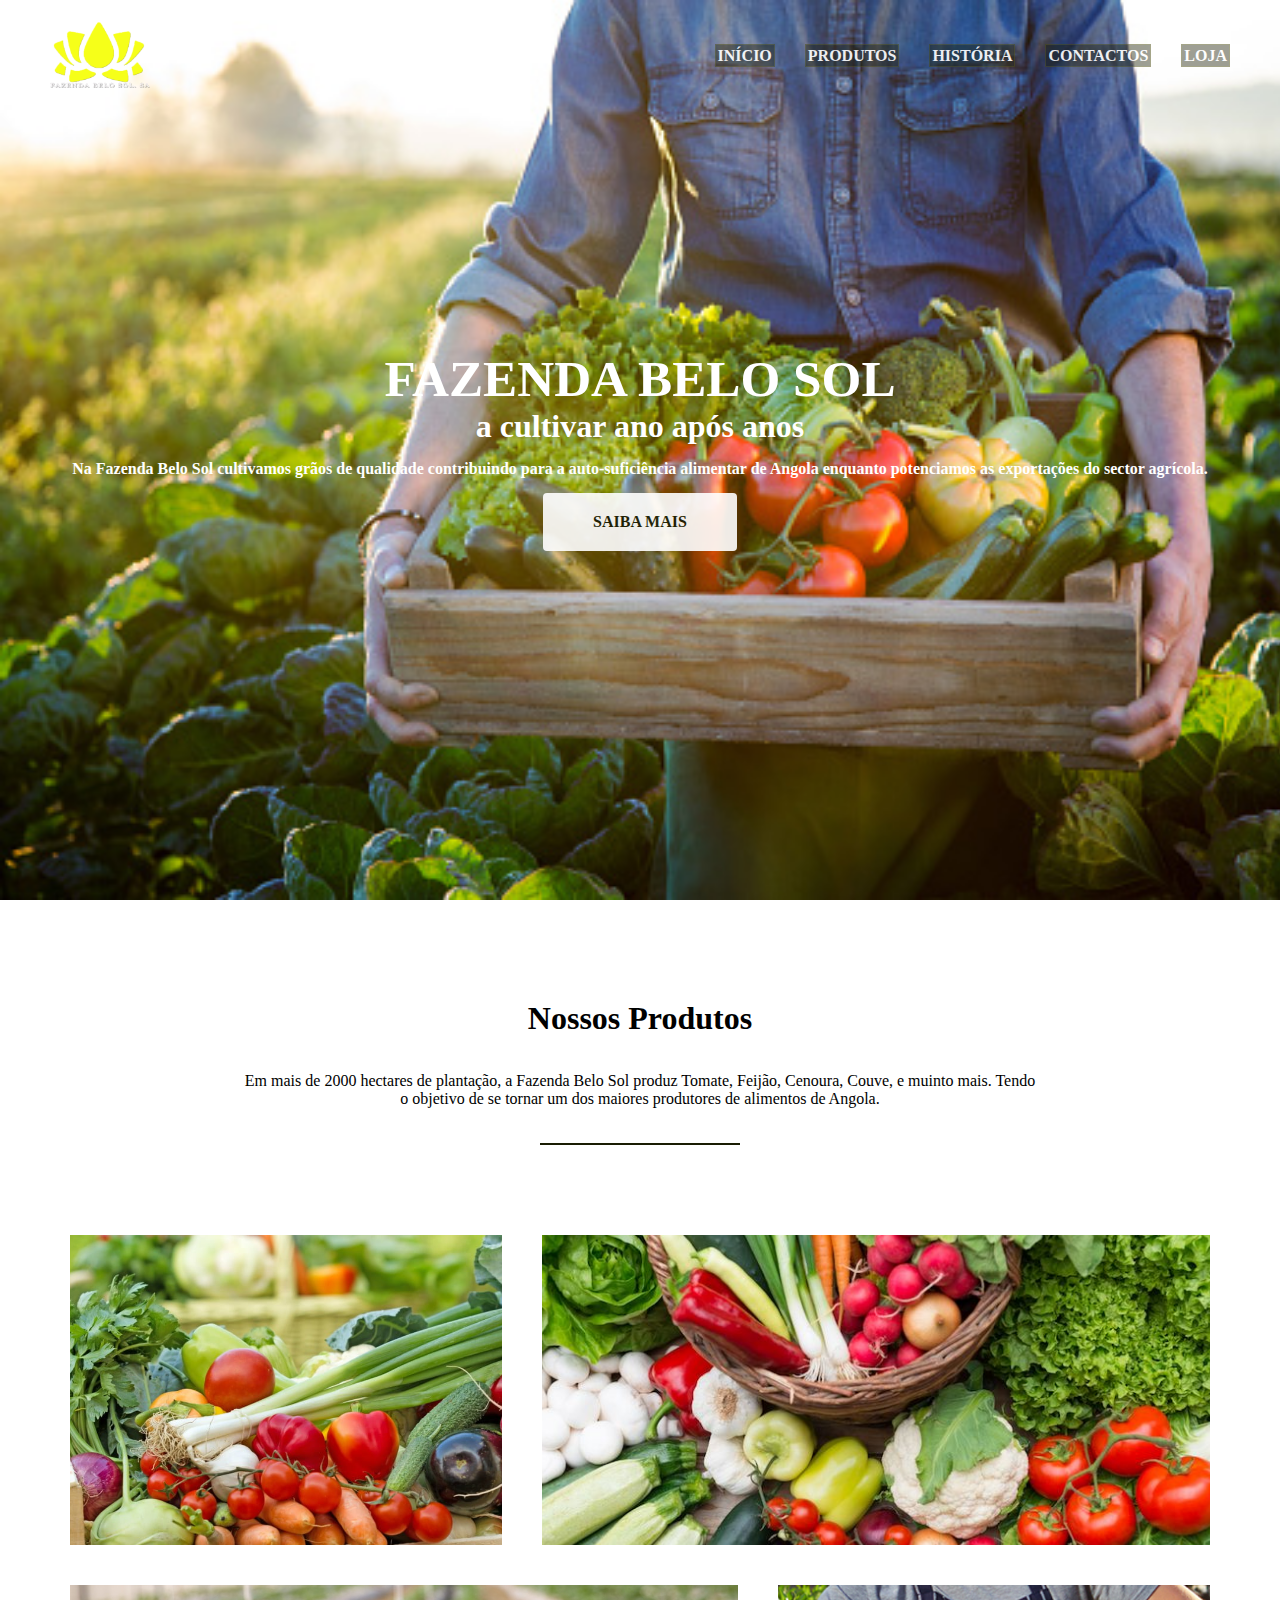
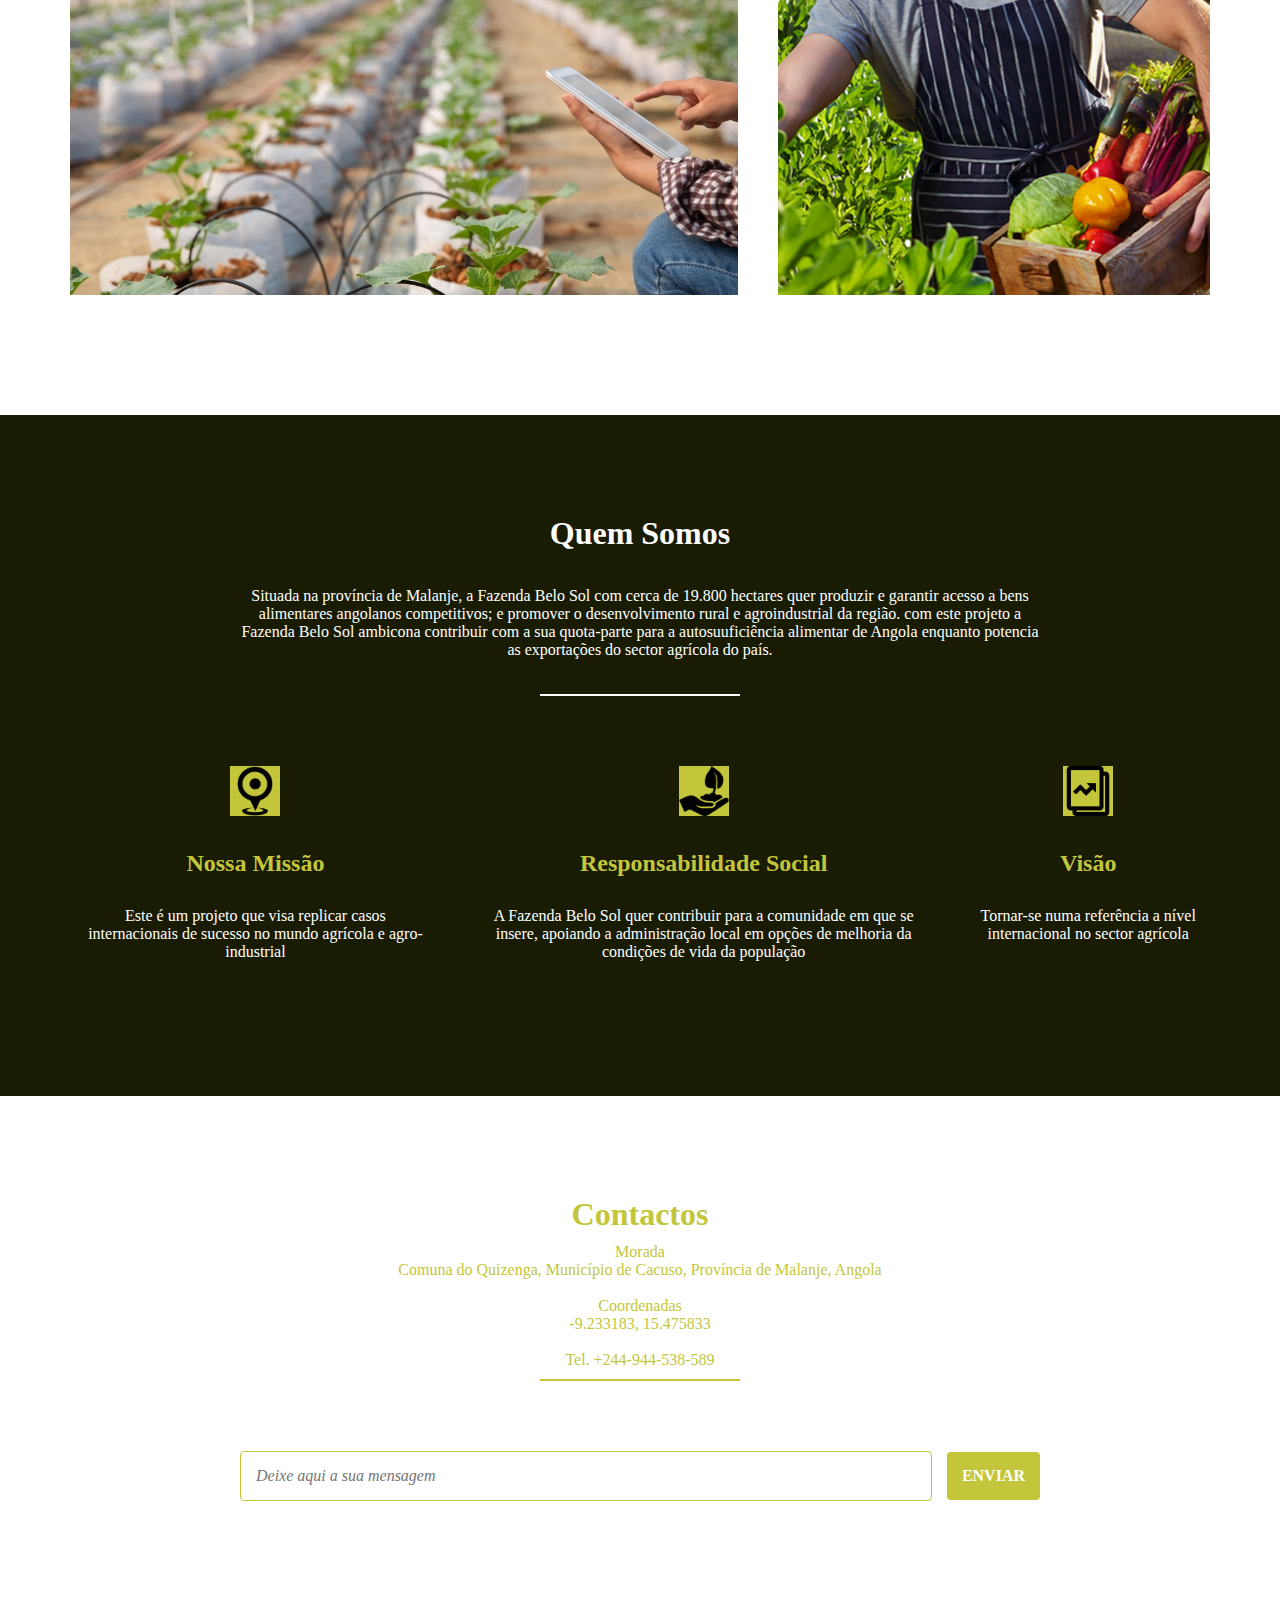
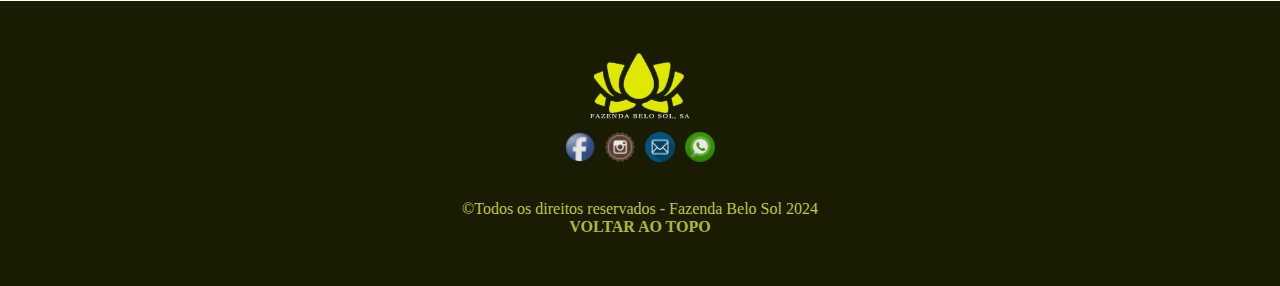
==== index.html @ 618749c6 "Site Belo Sol" ====
<!DOCTYPE html>
<html lang="pt">
<head>
    <meta charset="UTF-8">
    <meta name="viewport" content="width=device-width, initial-scale=1.0">
    <link rel="stylesheet" href="./src/style.css">
    <title>Fazenda Belo Sol</title>
</head>
<body>
    <header>
        <a href=""><img src="./src/img/SI.png" alt="logo"></a>
        <nav class="menu">
            <li><a href="#inicio">Início</a></li>
            <li><a href="#conhe">Produtos</a></li>
            <li><a href="#sobre">História</a></li>
            <li><a href="#contacto">Contactos</a></li>
            <li><a href="loja.html">Loja</a></li>
        </nav>
    </header>
    <section id="inicio">
        <h1>FAZENDA BELO SOL</h1>
        <h3>a cultivar ano após anos</h3>
        <p>Na Fazenda Belo Sol cultivamos grãos de qualidade contribuindo para a auto-suficiência alimentar de Angola enquanto potenciamos as exportações do sector agrícola.</p>
        <a class="btn" href="#sobre">Saiba mais</a>
    </section>

    <section id="conhe">
        <h3>Nossos Produtos</h3>
        <p>Em mais de 2000 hectares de plantação, a Fazenda Belo Sol produz Tomate, Feijão, Cenoura, Couve, e muinto mais. Tendo o objetivo de se tornar um dos maiores produtores de alimentos de Angola.</p>
        <hr>
        <ul class="grid">
            <li class="small" style="background-image: url(./src/img/R.jpeg);"></li>
            <li class="large" style="background-image: url(./src/img/R\ \(1\).jpeg);"></li>
            <li class="large" style="background-image: url(./src/img/horti.jpg);"></li>
            <li class="small" style="background-image: url(./src/img/diverse.jpg);"></li>
        </ul>
    </section>

    <section id="sobre">
        <h3>Quem Somos</h3>
        <p>Situada na província de Malanje, a Fazenda Belo Sol com cerca de 19.800 hectares quer produzir e garantir acesso a bens alimentares angolanos competitivos; e promover o desenvolvimento rural e agroindustrial da região. com este projeto a Fazenda Belo Sol ambicona contribuir com a sua quota-parte para a autosuuficiência alimentar de Angola enquanto potencia as exportações do sector agrícola do país.</p>
        <hr>
        <ul class="grid">
            <li>
               <img src="./src/img/Location.png" alt=""> 
               <h4>Nossa Missão</h4>
               <p>Este é um projeto que visa replicar casos internacionais de sucesso no mundo agrícola e agro-industrial</p> 
            </li>
            <li>
                <img src="./src/img/Icons8.png" alt=""> 
                <h4>Responsabilidade Social</h4>
                <p>A Fazenda Belo Sol quer contribuir para a comunidade em que se insere, apoiando a administração local em opções de melhoria da condições de vida da população</p> 
             </li>
             <li>
                <img src="./src/img/Icons7.png" alt=""> 
                <h4>Visão</h4>
                <p>Tornar-se numa referência a nível internacional no sector agrícola</p> 
             </li>
        </ul>
    </section>

    <section id="contacto">
        <h3>Contactos</h3>
        <p>Morada<br>Comuna do Quizenga, Município de Cacuso, Província de Malanje, Angola<br><br>Coordenadas<br>-9.233183, 15.475833<br><br>Tel. +244-944-538-589</p>
        <hr>

        <form>
            <input type="text" placeholder="Deixe aqui a sua mensagem">
            <button>Enviar</button>
        </form>
    </section>

    <footer>
        <a class="fot" href="#"><img src="./src/img/SI.png" alt="logo"></a>
        <ul>
            <li><a href=""><img src="./src/img/fb.png" alt="fb"></a></li>
            <li><a href=""><img src="./src/img/insta.png" alt="insta"></a></li>
            <li><a href=""><img src="./src/img/email.png" alt="email"></a></li>
            <li><a href=""><img src="./src/img/what.png" alt="Whats"></a></li>
        </ul>
        <p>&copy;Todos os direitos reservados - Fazenda Belo Sol 2024</p>
        <a href="#inicio">Voltar ao topo</a>
    </footer>
</body>
</html>
---- src/style.css ----
*{
    padding: 0;
    margin: 0;
    font-size: 100%;
    box-sizing: border-box;
    font-family: Century Gothic;
}

nav, li{
    list-style: none;
}

a{
    text-decoration: none;
    cursor: pointer;
    opacity: 0.9;
}

/*HEADER*/

header{
    background-color: transparent;
    width: 100%;
    position: absolute;
    top: 0;
    left: 0;
    display: flex;
    justify-content: space-between;
    align-items: center;
    padding: 20px 50px;
}

header img{
    width: 100px;
}

header div{
    display: flex;
}
header .menu{
    display: flex;
}

header li a{
    font-weight: bold;
    color: white;
    transition: 0.3s;
    text-transform: uppercase;
    background-color: #191c0377;
    border: #c4c63b28 solid 0.5px;
    padding: 2px;
}

header li a:hover{
    opacity: 0.5;
}

header li{
    margin: 0 15px;
}

header li:first-child{
    margin-left: 0;
}

header li:last-child{
    margin-right: 0;
}

@media(max-width: 700px){

    header li a{
        font-size: 12px;
    }
    header{
        flex-direction: column;
    }

    header img{
        margin-bottom: 15px;
    }
}

/*Inicio*/
#inicio {
    background-image: url(./img/istock.jpg);
    background-size: cover;
    min-height: 100vh;
    display: flex;
    justify-content: center;
    align-items: center;
    flex-direction: column;
    text-align: center;
}

#inicio h1{
    font-size: 3.2rem;
    margin-bottom: px;
    font-weight: bold;
    color: white;
}

#inicio h3{
    font-size: 2rem;
    margin-bottom: 15px;
    font-weight: bold;
    color: white;
}

#inicio p{
    font-size: 1rem;
    margin-bottom: 15px;
    font-weight: bold;
    color: white;
}

#inicio .btn{
    background-color: #fff;
    border-radius: 4px;
    padding: 20px 50px;
    text-transform: uppercase;
    color: #191c03;
    font-weight: bold;
}

@media(max-width: 700px){

    #inicio h1{
        font-size: 2rem;
    }
    #inicio h3{
        font-size: 1rem;
    }
    #inicio p{
        font-size: 0.5rem;
    }
}

/*Conheça*/
#conhe{
    display: flex;
    flex-direction: column;
    align-items: center;
    padding: 100px 50px;
}

#conhe h3{
    font-size: 2rem;
    margin-bottom: 35px;
    text-align: center;
}

#conhe p{
    max-width: 800px;
    margin-bottom: 35px;
    text-align: center;
}

#conhe hr{
    width: 200px;
    height: 2px;
    background-color: #191c03;
    margin-bottom: 70px;
    border: none;
}

#conhe .grid{
    width: 100%;
    display: flex;
    flex-wrap: wrap;
}

#conhe .grid li{
    height: 350px;
    padding: 20px;
    border-radius: 4px;
    background-clip: content-box;
    background-size: cover;
    background-position: center;
}

#conhe .grid li.small{
    flex-basis: 40%;
}

#conhe .grid li.large{
    flex-basis: 60%;
}

@media(max-width: 700px){

    #conhe .grid li.small, #conhe .grid li.large{
        flex-basis: 100%;
    }
}

/*Sobre*/
#sobre{
    background-color: #191c03;
    display: flex;
    flex-direction: column;
    align-items: center;
    padding: 100px 50px;
}

#sobre h3{
    color: #fff;
    font-size: 2rem;
    margin-bottom: 35px;
    text-align: center;
}

#sobre p{
    color: #fff;
    max-width: 800px;
    margin-bottom: 35px;
    text-align: center;
}

#sobre hr{
    width: 200px;
    height: 2px;
    background-color: #fff;
    margin-bottom: 70px;
    border: none;
}

img{
    width: 50px;
}

#sobre .grid{
    width: 100%;
    display: flex;
}

#sobre .grid li{
    padding: 0 30px;
    text-align: center;
}

#sobre .grid li img{
    background-color: #c3c63b;
    margin-bottom: 30px;
    font-size: 50px;
}

#sobre .grid li h4{
    font-size: 1.5rem;
    color: #c3c63b;
    margin-bottom: 30px;
}

#sobre .grid li p{
    color: #fff;
}

@media (max-width: 850px){

    #sobre .grid {
        flex-direction: column;
    }
}

/*contactos*/
#contacto{
    display: flex;
    flex-direction: column;
    align-items: center;
    padding: 100px 50px;
}

#contacto h3{
    color: #c3c63b;
    font-size: 2rem;
    margin-bottom: 10px;
    text-align: center;
}

#contacto p{
    color: #c3c63b;
    max-width: 800px;
    margin-bottom: 10px;
    text-align: center;
}

#contacto hr{
    width: 200px;
    height: 2px;
    background-color: #c3c63b;
    margin-bottom: 70px;
    border: none;
}

#contacto form{
    display: flex;
    align-items: center;
    justify-content: center;
    flex-wrap: wrap;
    width: 80%;
    max-width: 800px;
}

#contacto input{
    padding: 15px;
    border: 1px solid #c3c63b;
    border-radius: 4px;
    margin-right: 15px;
    flex: 1;
    font-style: italic;
}

#contacto button{
    padding: 15px;
    background-color: #c3c63b;
    color: #fff;
    text-transform: uppercase;
    border: none;
    border-radius: 4px;
    cursor: pointer;
    font-weight: bold;
}

@media (max-width: 700px){

    #contacto input{
        flex-basis: 100%;
        margin-bottom: 15px;
    }
}

/*Footer*/
footer{
    display: flex;
    flex-direction: column;
    background-color: #191c03;
    padding: 50px;
    align-items: center;
}
footer img {
    width: 100px;
    margin-bottom: 9px;
}
footer ul{
    display: flex;
    margin-bottom: 25px;
}

footer ul li{
    margin-right: 10px;
}

footer ul li:last-child{
    margin-right: 0;
}

footer ul li a img{
    width: 30px;
}

footer p{
    color: #c3c63b;
    text-align: center;
}

footer a{
    color: #c3c63b;
    font-weight: bold;
    text-transform: uppercase;
}
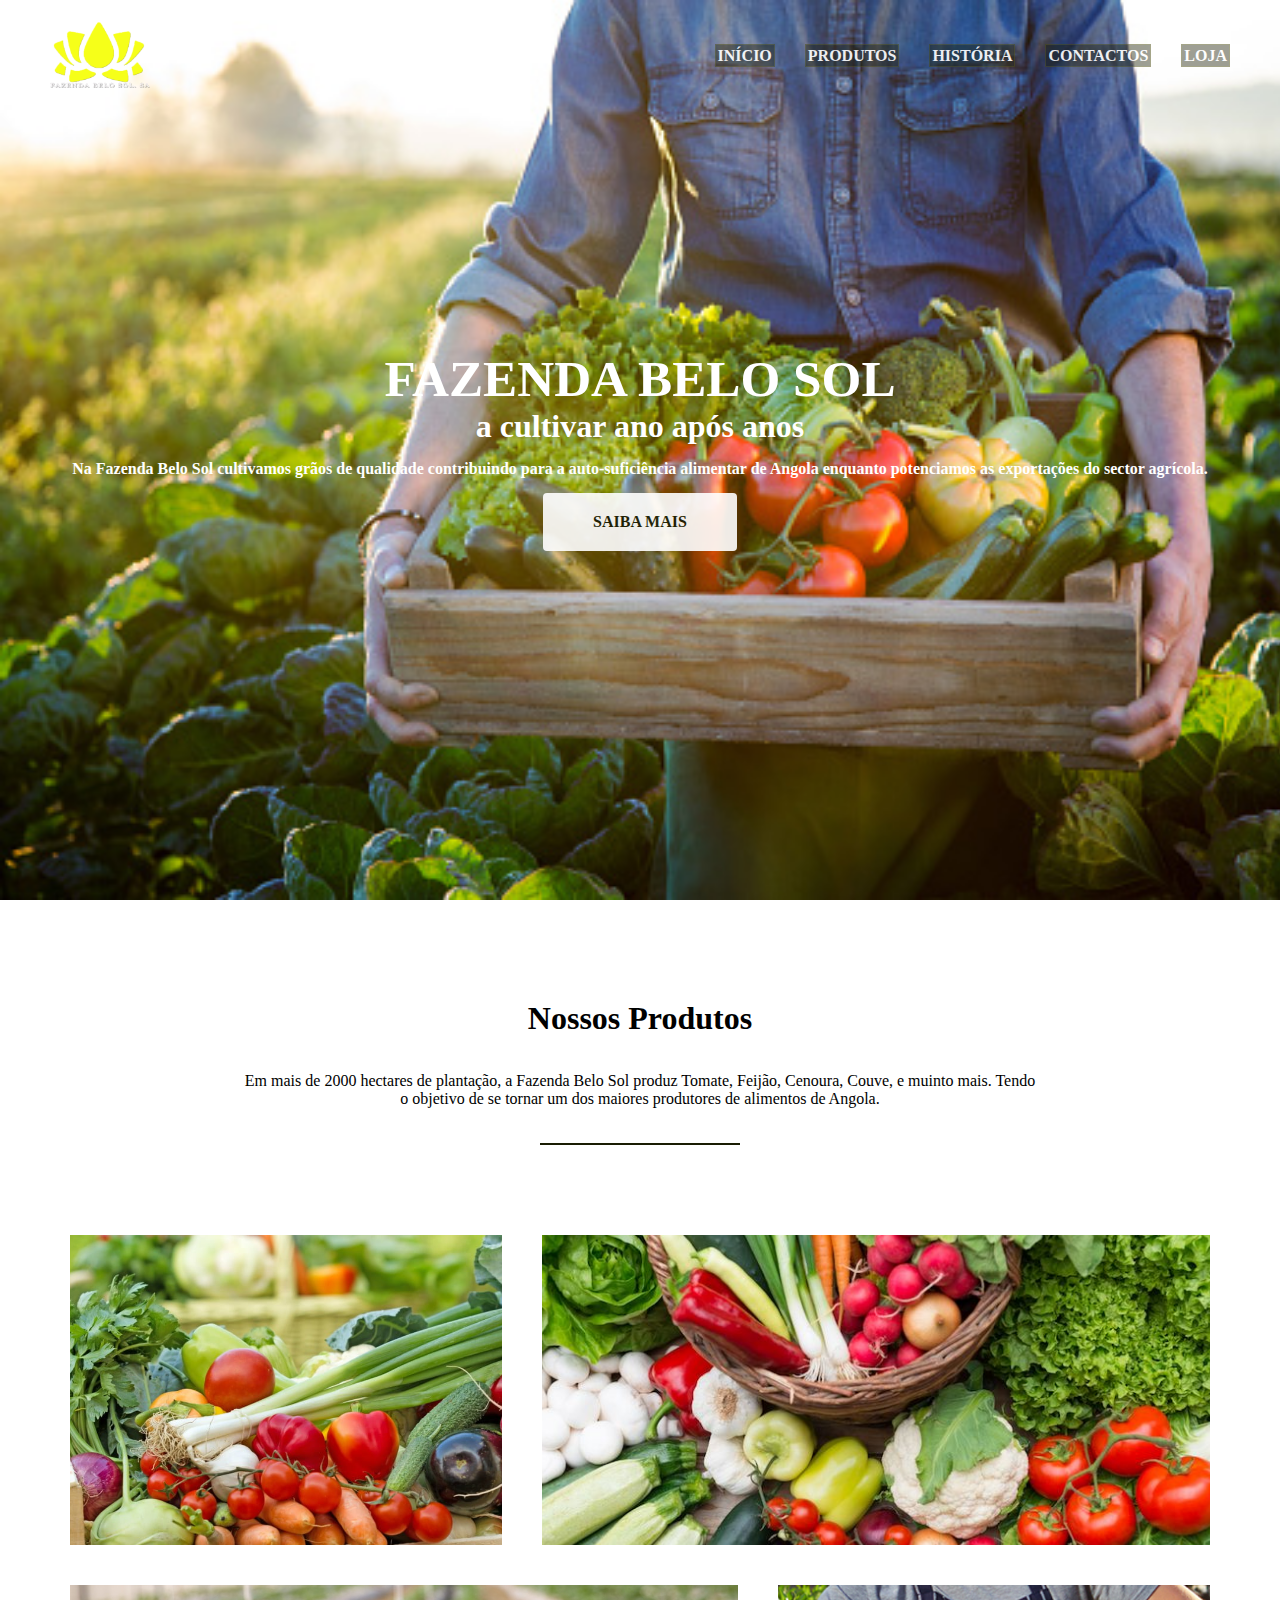
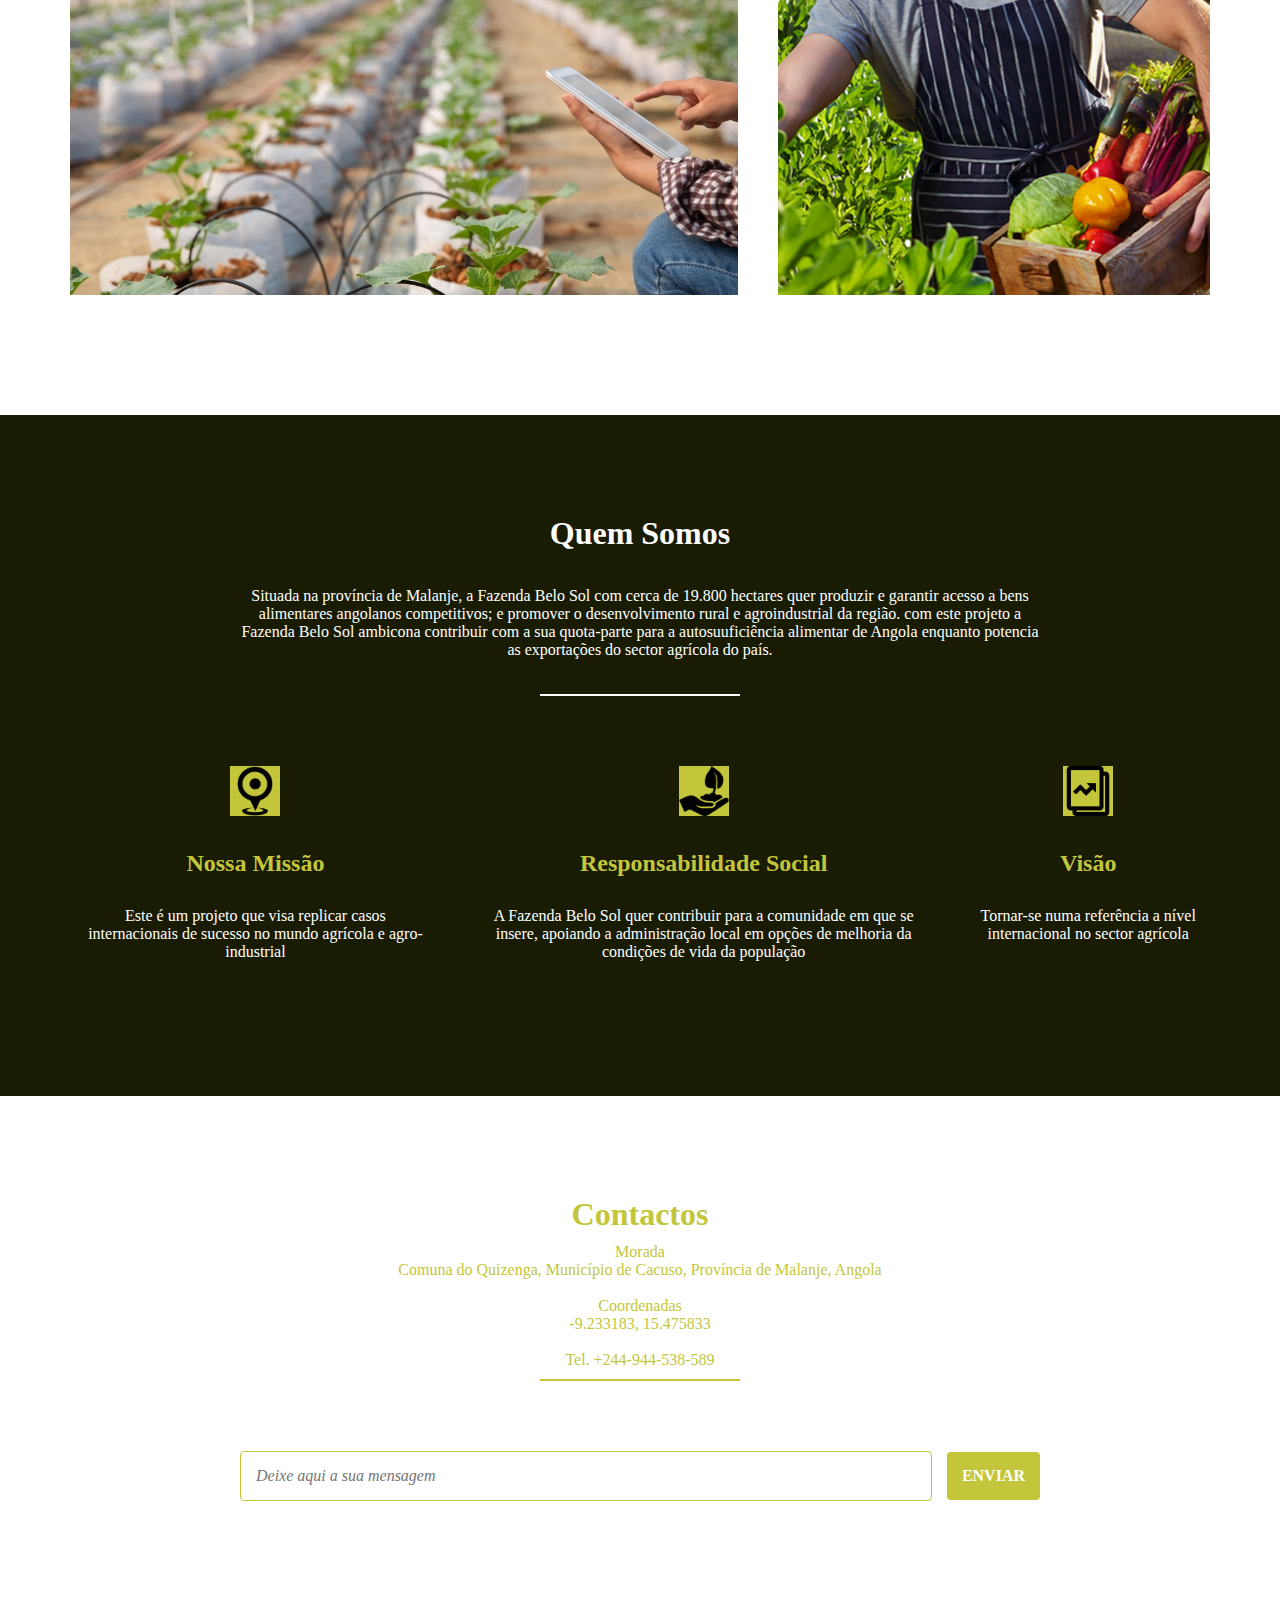
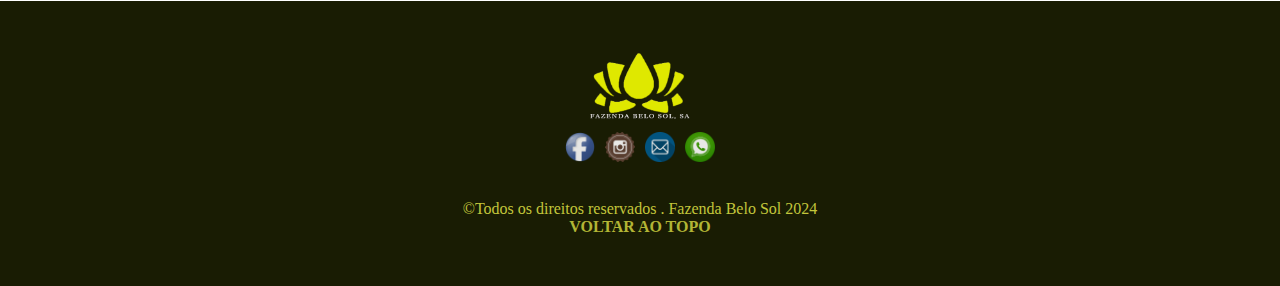
==== commit 791b4443: "Site Belo Sol" ====
--- a/index.html
+++ b/index.html
@@ -78,7 +78,7 @@
             <li><a href=""><img src="./src/img/email.png" alt="email"></a></li>
             <li><a href=""><img src="./src/img/what.png" alt="Whats"></a></li>
         </ul>
-        <p>&copy;Todos os direitos reservados - Fazenda Belo Sol 2024</p>
+        <p>&copy;Todos os direitos reservados . Fazenda Belo Sol 2024</p>
         <a href="#inicio">Voltar ao topo</a>
     </footer>
 </body>
--- a/src/style.css
+++ b/src/style.css
@@ -67,10 +67,12 @@
     margin-right: 0;
 }
 
-@media(max-width: 700px){
-
-    header li a{
+@media(max-width: 768px){
+
+    header li{
         font-size: 12px;
+        display: inline-block;
+        margin: 0 7px;
     }
     header{
         flex-direction: column;
@@ -123,16 +125,20 @@
     font-weight: bold;
 }
 
-@media(max-width: 700px){
+@media(max-width: 768px){
 
     #inicio h1{
-        font-size: 2rem;
+        font-size: 38px;
     }
     #inicio h3{
-        font-size: 1rem;
+        font-size: 20px;
     }
     #inicio p{
-        font-size: 0.5rem;
+        font-size: 13px;
+        width: 90%;
+    }
+    #inicio .btn{
+        padding: 10px 20px;
     }
 }
 
@@ -187,7 +193,7 @@
     flex-basis: 60%;
 }
 
-@media(max-width: 700px){
+@media(max-width: 768px){
 
     #conhe .grid li.small, #conhe .grid li.large{
         flex-basis: 100%;
@@ -321,11 +327,12 @@
     font-weight: bold;
 }
 
-@media (max-width: 700px){
+@media (max-width: 768px){
 
     #contacto input{
         flex-basis: 100%;
         margin-bottom: 15px;
+        font-size: 11px;
     }
 }
 
@@ -367,4 +374,10 @@
     color: #c3c63b;
     font-weight: bold;
     text-transform: uppercase;
+}
+
+@media screen and (max-width: 768px) {
+    footer p{
+        font-size: 12px;
+    } 
 }